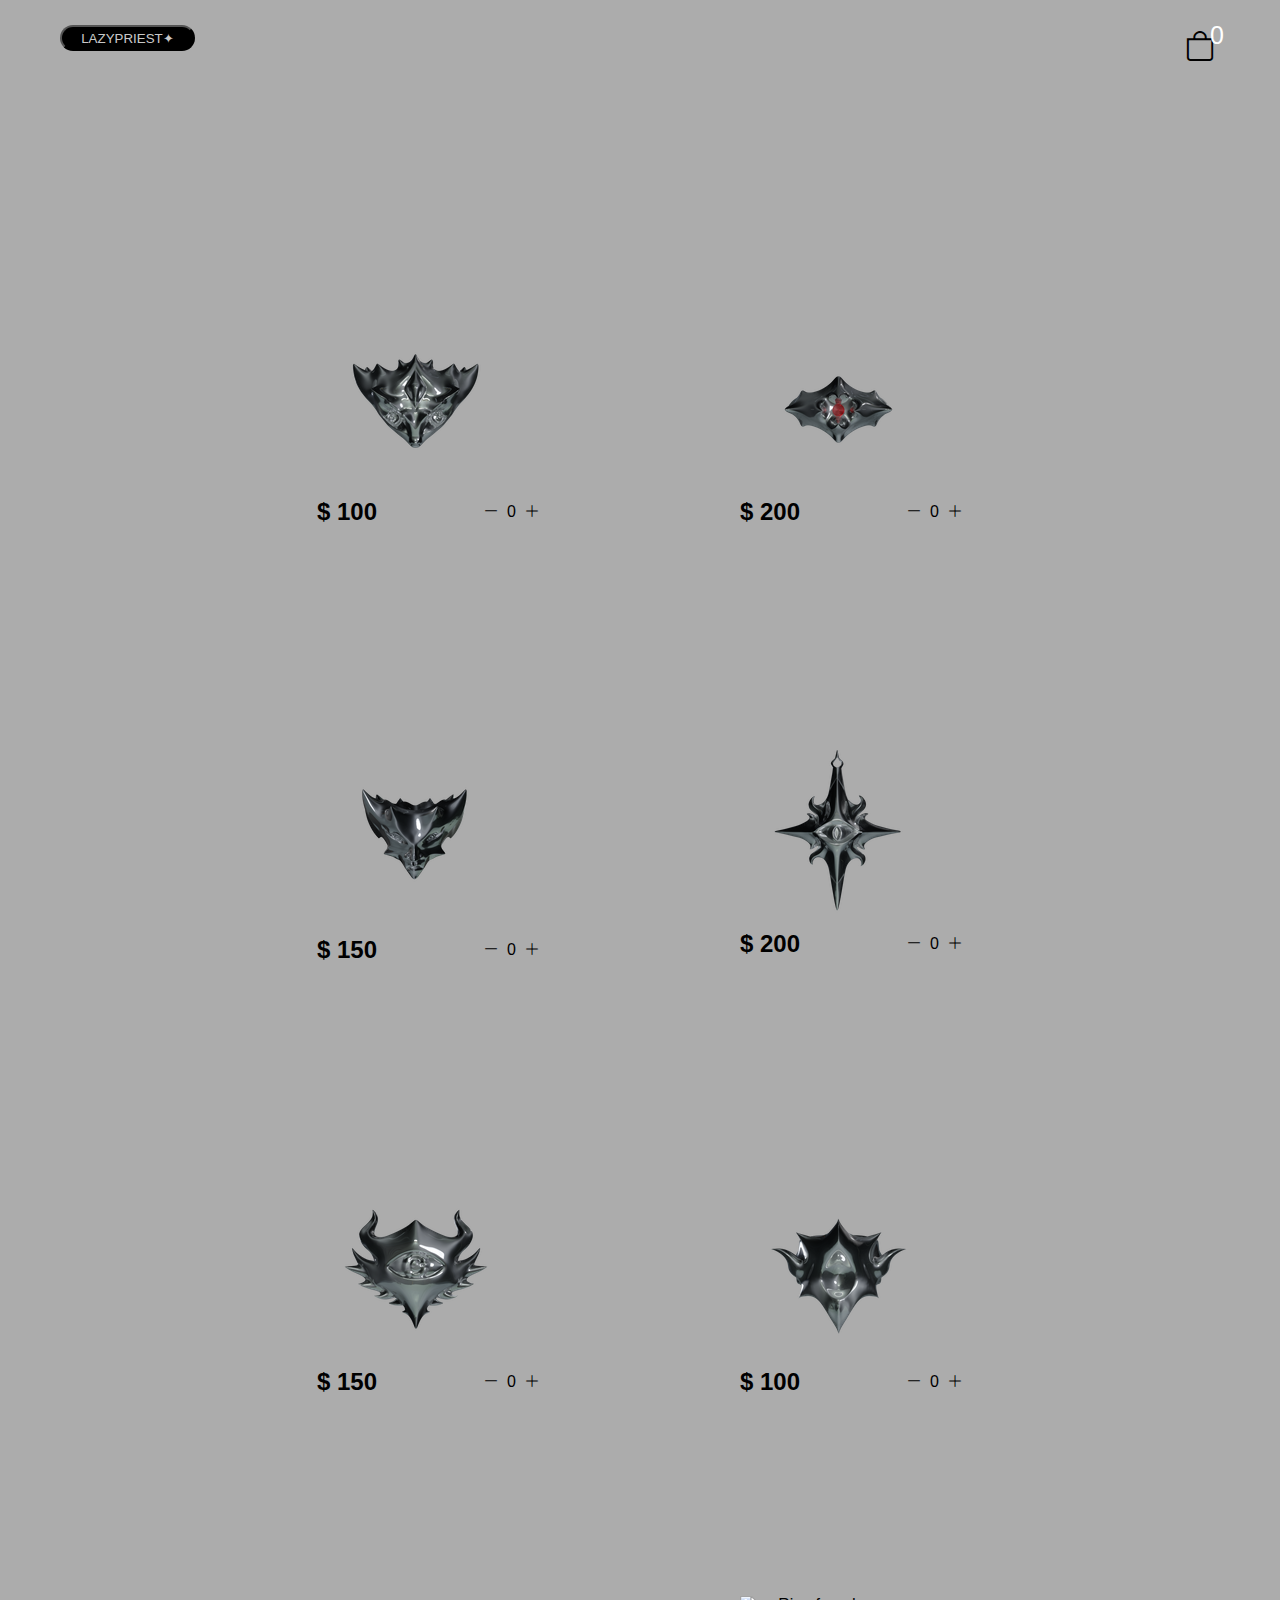
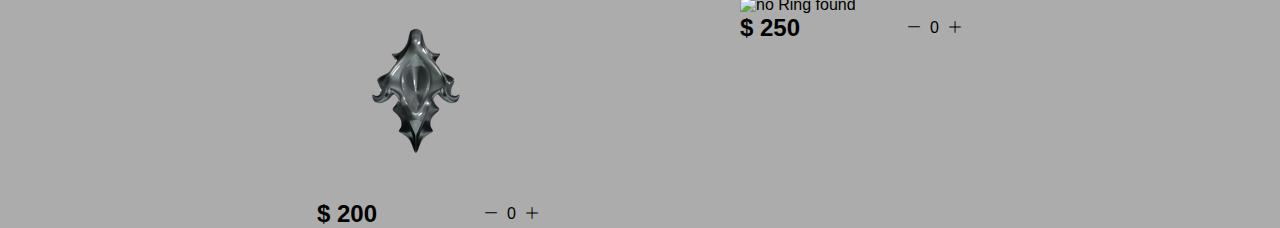
==== index.html @ 551c3b11 ".." ====
<!DOCTYPE html>
<html lang="en">
<head>
    <meta charset="UTF-8">
    <meta http-equiv="X-UA-Compatible" content="IE=edge">
    <meta name="viewport" content="width=device-width, initial-scale=1.0">
    <title>Document</title>
    <link rel="stylesheet" href="style.css">
    <link rel="stylesheet" href="https://cdn.jsdelivr.net/npm/bootstrap-icons@1.9.0/font/bootstrap-icons.css">
</head>
<body>
    <div class="navbar">
        <a href="index.html"><button>LAZYPRIEST✦</button></a>
        <div class="cart">
            <i class="bi bi-bag"></i>
            <div class="cartAmount">0</div>
        </div>
    </div>

    <div class="shop" id="shop">
        
        
    </div>






    <script src="script.js"></script>
</body>
</html>
---- style.css ----
/* changing default styles */

*{
    margin: 0;
    padding: 0;
    box-sizing: border-box;
}

body{
    font-family: sans-serif;
    background-color: #acacac;
    
}


/* styling navbar */

.navbar{
    padding: 25px 60px;
    display: flex;
    flex-direction: row;
    justify-content: space-between;
    margin-bottom: 30px;
}

.cart{
    position: relative;
    padding: 5px;
    font-size: 30px;
}

.cartAmount{
    position: absolute;
    top: -7px;
    right: -7px;
    font-size: 25px;
    color: white;
    padding: 3px;
}

button {
    color: rgba(255, 255, 255, 0.8);
    background: black;
    border-radius: 10rem;
    padding: 0.1rem 1.2rem 0.1rem 1.2rem;
    width: 100%;
    height: 60%;
  }
  

  /* product items styling */

    .shop{
        display: grid;
        grid-template-columns: repeat(2, 223px);
        gap: 200px;
        justify-content: center;
        margin-top: 200px;
        
    }

    @media (max-width:1000px){
        .shop{
            grid-template-columns: repeat(1, 223px);
        }
    }

   

   .price-quantity{
    display: flex;
    flex-direction: row;
    justify-content: space-between;
    align-items: center;

   }

   
   

   .buttons{
    display: flex;
    gap: 8px;
    font-size: 16px;
   }
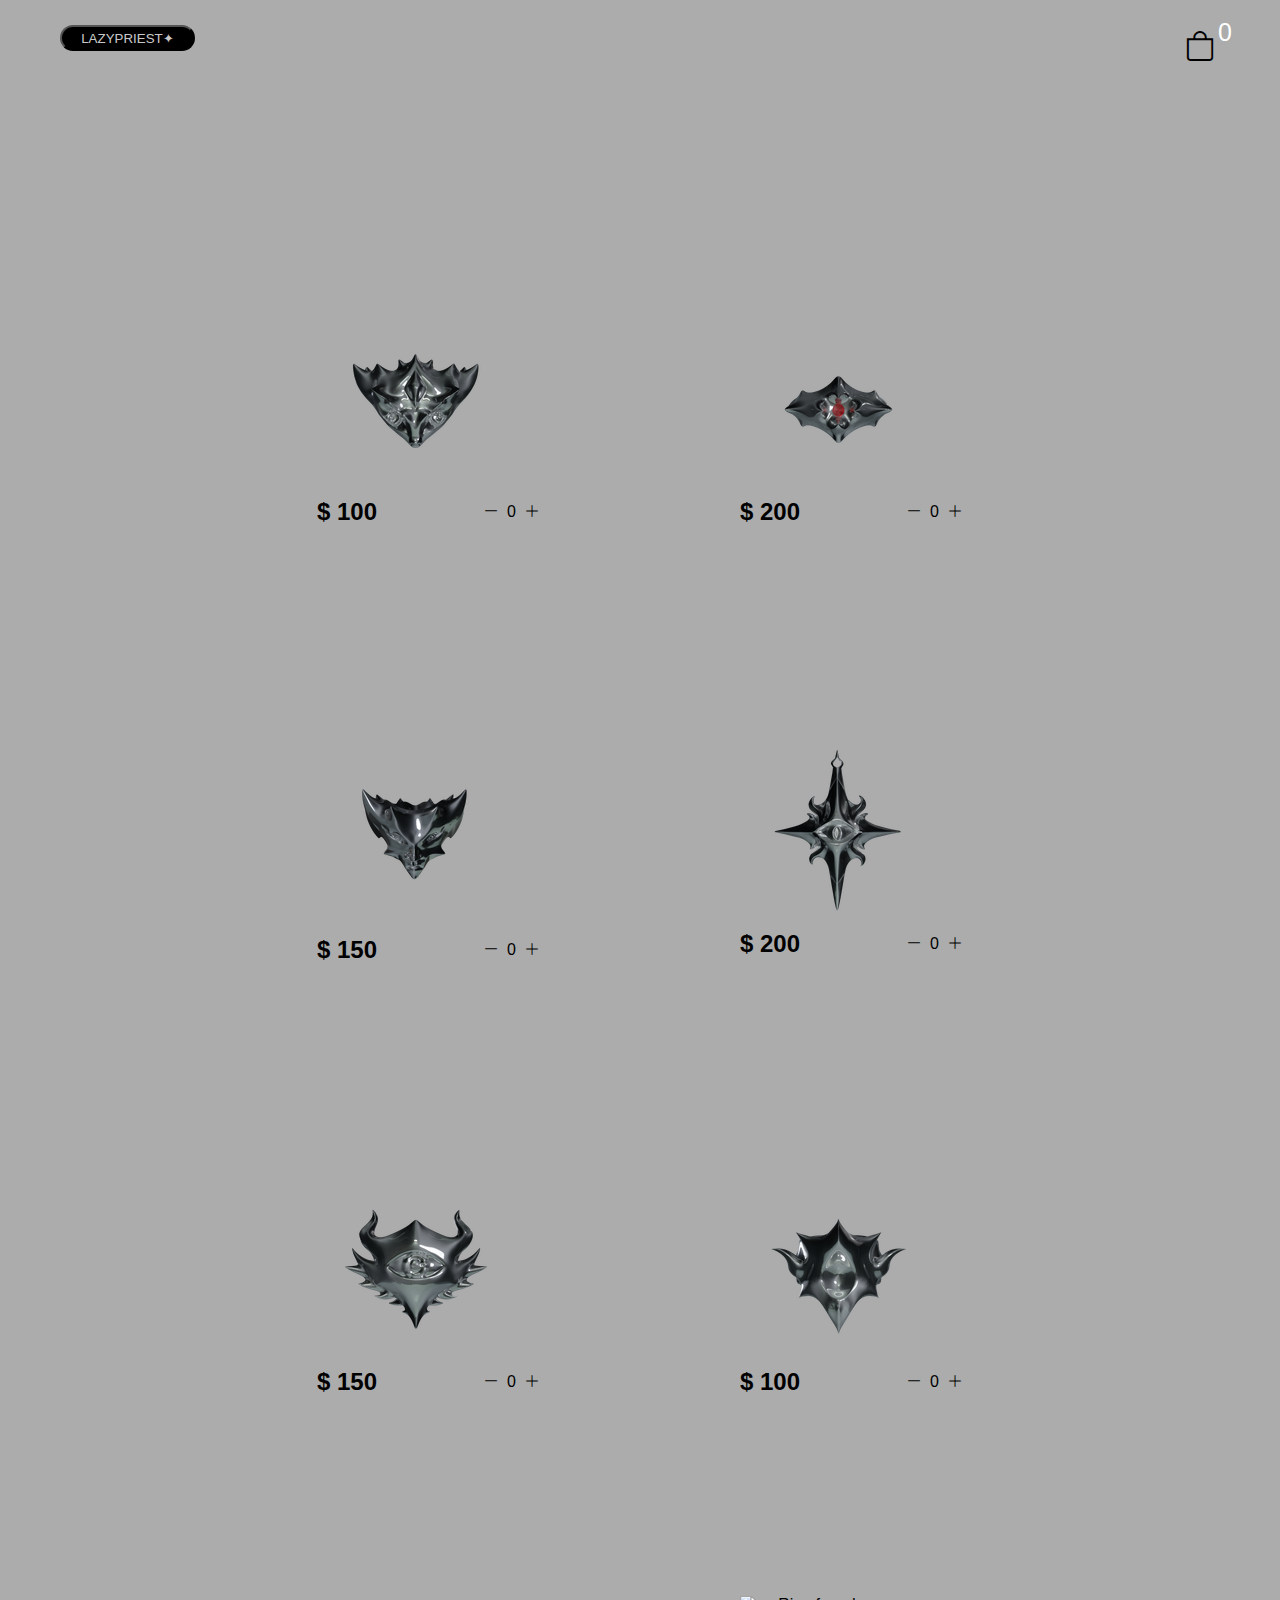
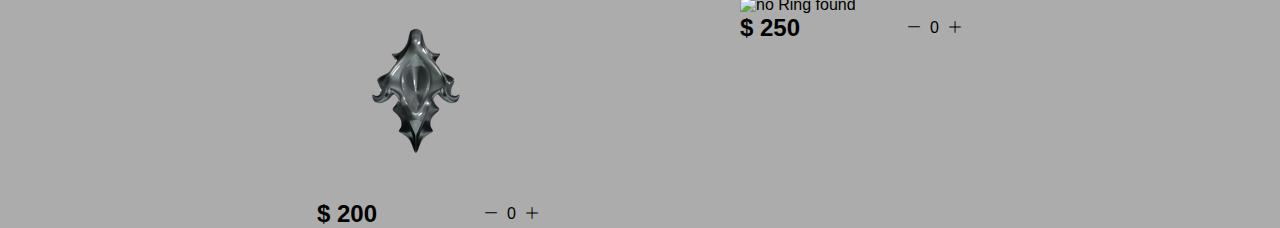
==== commit 2de27cb4: ".." ====
--- a/index.html
+++ b/index.html
@@ -12,8 +12,9 @@
     <div class="navbar">
         <a href="index.html"><button>LAZYPRIEST✦</button></a>
         <div class="cart">
-            <i class="bi bi-bag"></i>
-            <div class="cartAmount">0</div>
+            <a href="cartpage.html"><i class="bi bi-bag"></i></a>
+            
+            <div id="cartAmount" class="cartAmount">0</div>
         </div>
     </div>
 
@@ -26,7 +27,7 @@
 
 
 
-
+    <script src="data.js"></script>
     <script src="script.js"></script>
 </body>
 </html>--- a/style.css
+++ b/style.css
@@ -12,7 +12,10 @@
     background-color: #acacac;
     
 }
-
+i{
+    cursor: pointer;
+    color: black;
+}
 
 /* styling navbar */
 
@@ -32,8 +35,8 @@
 
 .cartAmount{
     position: absolute;
-    top: -7px;
-    right: -7px;
+    top: -10px;
+    right: -15px;
     font-size: 25px;
     color: white;
     padding: 3px;
